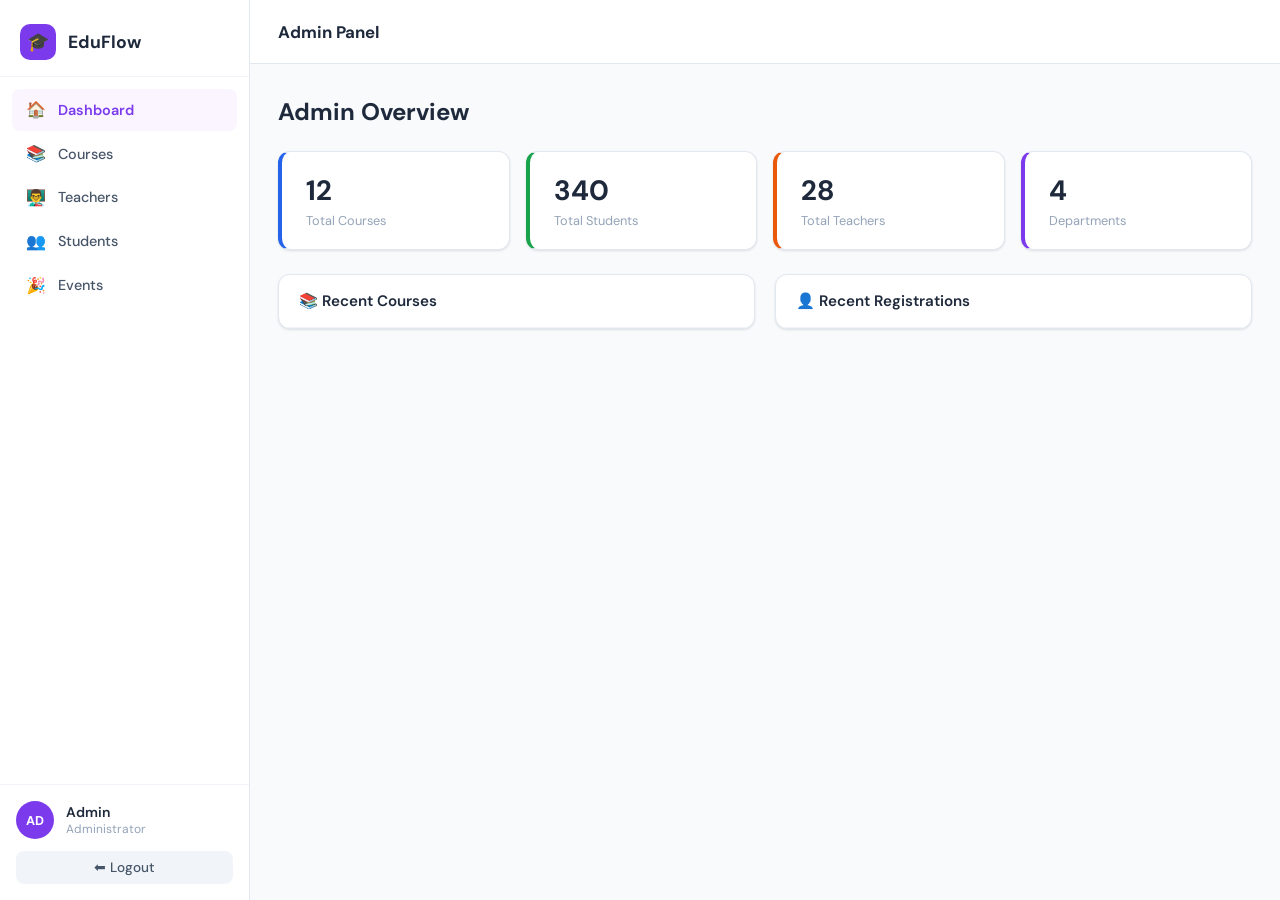
==== admin.html @ 9ffbbc61 "Add files via upload" ====
<!DOCTYPE html>
<html lang="en">
<head>
  <meta charset="UTF-8"/>
  <meta name="viewport" content="width=device-width, initial-scale=1.0"/>
  <title>EduFlow – Admin Panel</title>
  <link rel="stylesheet" href="/style.css"/>
  <link rel="stylesheet" href="/dashboard.css"/>
  <link rel="preconnect" href="https://fonts.googleapis.com">
  <link href="https://fonts.googleapis.com/css2?family=DM+Sans:wght@400;500;600;700&family=DM+Serif+Display&display=swap" rel="stylesheet">
</head>
<body class="dashboard-page admin-theme">

<aside class="sidebar" id="sidebar">
  <div class="sidebar-brand">
    <span class="brand-icon-sm">🎓</span>
    <span>EduFlow</span>
  </div>
  <nav class="sidebar-nav">
    <a href="#" class="nav-item active" data-section="dashboard"><span class="nav-icon">🏠</span><span>Dashboard</span></a>
    <a href="#" class="nav-item" data-section="courses"><span class="nav-icon">📚</span><span>Courses</span></a>
    <a href="#" class="nav-item" data-section="teachers"><span class="nav-icon">👨‍🏫</span><span>Teachers</span></a>
    <a href="#" class="nav-item" data-section="students"><span class="nav-icon">👥</span><span>Students</span></a>
    <a href="#" class="nav-item" data-section="events"><span class="nav-icon">🎉</span><span>Events</span></a>
  </nav>
  <div class="sidebar-footer">
    <div class="user-info">
      <div class="avatar admin-avatar">AD</div>
      <div>
        <div class="user-name">Admin</div>
        <div class="user-role">Administrator</div>
      </div>
    </div>
    <a href="index.html" class="logout-btn">⬅ Logout</a>
  </div>
</aside>

<div class="main-content">
  <header class="topbar">
    <button class="menu-toggle" id="menuToggle">☰</button>
    <div class="topbar-title" id="pageTitle">Admin Panel</div>
  </header>

  <!-- DASHBOARD -->
  <section class="section active" id="section-dashboard">
    <div class="section-header"><h2>Admin Overview</h2></div>
    <div class="stats-row">
      <div class="stat-card blue"><div class="stat-num">12</div><div class="stat-label">Total Courses</div></div>
      <div class="stat-card green"><div class="stat-num">340</div><div class="stat-label">Total Students</div></div>
      <div class="stat-card orange"><div class="stat-num">28</div><div class="stat-label">Total Teachers</div></div>
      <div class="stat-card purple"><div class="stat-num">4</div><div class="stat-label">Departments</div></div>
    </div>
    <div class="two-col">
      <div class="card"><div class="card-header">📚 Recent Courses</div><div id="adminRecentCourses"></div></div>
      <div class="card"><div class="card-header">👤 Recent Registrations</div><div id="adminRecentUsers"></div></div>
    </div>
  </section>

  <!-- COURSES -->
  <section class="section" id="section-courses">
    <div class="section-header"><h2>Course Management</h2></div>
    <div class="card">
      <div class="card-header">Create New Course</div>
      <div class="admin-form">
        <div class="form-row">
          <div class="form-group"><label>Course Name</label><input type="text" id="courseName" placeholder="e.g. Operating Systems"/></div>
          <div class="form-group"><label>Course Code</label><input type="text" id="courseCode" placeholder="e.g. CS301"/></div>
        </div>
        <div class="form-row">
          <div class="form-group"><label>Department</label>
            <select id="courseDept"><option>Computer Science</option><option>Information Technology</option><option>Electronics</option><option>Mechanical</option></select>
          </div>
          <div class="form-group"><label>Assign Teacher</label>
            <select id="courseTeacher" ></select>
          </div>
        </div>
        <div class="form-group"><label>Description</label><textarea id="courseDesc" rows="3" placeholder="Brief description..."></textarea></div>
        <button class="btn-primary" onclick="createCourse()">➕ Create Course</button>
      </div>
    </div>
    <div class="card" style="margin-top:1.5rem">
      <div class="card-header">All Courses</div>
      <table class="data-table">
        <thead><tr><th>Course</th><th>Code</th><th>Department</th><th>Teacher</th><th>Students</th><th>Action</th></tr></thead>
        <tbody id="adminCoursesBody"></tbody>
      </table>
    </div>
  </section>

  <!-- TEACHERS -->
  <section class="section" id="section-teachers">
    <div class="section-header"><h2>Teacher Management</h2></div>
    <div class="card">
      <div class="card-header">Add Teacher</div>
      <div class="admin-form">
        <div class="form-row">
          <div class="form-group"><label>Full Name</label><input type="text" id="teacherName" placeholder="Prof. John Doe"/></div>
          <div class="form-group"><label>Email</label><input type="email" id="teacherEmail" placeholder="john@university.edu"/></div>
        </div>
        <div class="form-row">
          <div class="form-group"><label>Department</label><select id="teacherDept"><option>Computer Science</option><option>IT</option><option>Electronics</option></select></div>
          <div class="form-group"><label>Subject Specialization</label><input type="text" id="teacherSubject" placeholder="e.g. Algorithms"/></div>
        </div>
        <button class="btn-primary" onclick="addTeacher()">➕ Add Teacher</button>
      </div>
    </div>
    <div class="card" style="margin-top:1.5rem">
      <div class="card-header">All Teachers</div>
      <table class="data-table">
        <thead><tr><th>Name</th><th>Email</th><th>Department</th><th>Subjects</th><th>Action</th></tr></thead>
        <tbody id="adminTeachersBody"></tbody>
      </table>
    </div>
  </section>

  <!-- STUDENTS -->
  <section class="section" id="section-students">
    <div class="section-header"><h2>Student Management</h2></div>
    <div class="card">
      <div class="card-header">Add Student</div>
      <div class="admin-form">
        <div class="form-row">
          <div class="form-group"><label>Full Name</label><input type="text" id="studentName" placeholder="Student Name"/></div>
          <div class="form-group"><label>Email</label><input type="email" id="studentEmail" placeholder="student@university.edu"/></div>
        </div>
        <div class="form-row">
          <div class="form-group"><label>Roll Number</label><input type="text" id="studentRoll" placeholder="CS2024001"/></div>
          <div class="form-group"><label>Enroll in Course</label><select id="studentCourse"></select></div>
        </div>
        <button class="btn-primary" onclick="addStudent()">➕ Add Student</button>
      </div>
    </div>
    <div class="card" style="margin-top:1.5rem">
      <div class="card-header">All Students</div>
      <table class="data-table">
        <thead><tr><th>Name</th><th>Roll No</th><th>Email</th><th>Course</th><th>Action</th></tr></thead>
        <tbody id="adminStudentsBody"></tbody>
      </table>
    </div>
  </section>

  <!-- EVENTS -->
  <section class="section" id="section-events">
    <div class="section-header"><h2>Events & Holidays</h2></div>
    <div class="card">
      <div class="card-header">Add Event</div>
      <div class="admin-form">
        <div class="form-row">
          <div class="form-group"><label>Event Name</label><input type="text" id="eventName" placeholder="e.g. Annual Sports Day"/></div>
          <div class="form-group"><label>Date</label><input type="date" id="eventDate"/></div>
        </div>
        <div class="form-row">
          <div class="form-group"><label>Type</label><select id="eventType"><option>Holiday</option><option>Event</option><option>Exam</option></select></div>
          <div class="form-group"><label>Description</label><input type="text" id="eventDesc" placeholder="Short description"/></div>
        </div>
        <button class="btn-primary" onclick="addEvent()">➕ Add Event</button>
      </div>
    </div>
    <div class="card" style="margin-top:1.5rem">
      <div class="card-header">All Events</div>
      <div id="adminEventsList"></div>
    </div>
  </section>
</div>

<script src="js/data.js"></script>
<script src="js/admin.js"></script>
</body>
</html>
---- style.css ----
/* =============================================
   EduFlow LMS – Global & Login Styles
   ============================================= */

:root {
  --blue: #2563eb;
  --blue-dark: #1d4ed8;
  --blue-light: #eff6ff;
  --blue-mid: #3b82f6;
  --green: #16a34a;
  --green-light: #f0fdf4;
  --orange: #ea580c;
  --orange-light: #fff7ed;
  --purple: #7c3aed;
  --purple-light: #faf5ff;
  --red: #dc2626;
  --gray-50: #f8fafc;
  --gray-100: #f1f5f9;
  --gray-200: #e2e8f0;
  --gray-400: #94a3b8;
  --gray-600: #475569;
  --gray-800: #1e293b;
  --white: #ffffff;
  --shadow-sm: 0 1px 3px rgba(0,0,0,0.08), 0 1px 2px rgba(0,0,0,0.04);
  --shadow: 0 4px 16px rgba(0,0,0,0.08);
  --shadow-lg: 0 8px 40px rgba(37,99,235,0.12);
  --radius: 12px;
  --radius-sm: 8px;
  --font: 'DM Sans', sans-serif;
}

*, *::before, *::after { box-sizing: border-box; margin: 0; padding: 0; }

body {
  font-family: var(--font);
  font-size: 15px;
  color: var(--gray-800);
  background: var(--gray-50);
}

/* ====================== LOGIN PAGE ====================== */
.login-page {
  min-height: 100vh;
  display: flex;
  align-items: center;
  justify-content: center;
  background: linear-gradient(135deg, #e0eaff 0%, #f0f4ff 50%, #e8f0fe 100%);
  position: relative;
  overflow: hidden;
}

.login-bg {
  position: fixed;
  inset: 0;
  background:
    radial-gradient(ellipse at 20% 20%, rgba(37,99,235,0.12) 0%, transparent 60%),
    radial-gradient(ellipse at 80% 80%, rgba(124,58,237,0.08) 0%, transparent 60%);
  pointer-events: none;
}

.login-wrapper {
  display: flex;
  flex-direction: column;
  align-items: center;
  gap: 2rem;
  width: 100%;
  max-width: 440px;
  padding: 2rem;
  position: relative;
  z-index: 1;
}

.brand {
  text-align: center;
}

.brand-icon {
  width: 72px;
  height: 72px;
  background: var(--blue);
  border-radius: 20px;
  display: flex;
  align-items: center;
  justify-content: center;
  font-size: 32px;
  margin: 0 auto 1rem;
  box-shadow: 0 8px 24px rgba(37,99,235,0.3);
}

.brand-name {
  font-size: 2rem;
  font-weight: 700;
  color: var(--gray-800);
  letter-spacing: -0.5px;
}

.brand-sub {
  color: var(--gray-400);
  font-size: 0.95rem;
  margin-top: 0.25rem;
}

.login-card {
  background: var(--white);
  border-radius: 20px;
  padding: 2.5rem;
  width: 100%;
  box-shadow: var(--shadow-lg);
  border: 1px solid rgba(255,255,255,0.8);
  animation: slideUp 0.4s ease;
}

@keyframes slideUp {
  from { opacity: 0; transform: translateY(20px); }
  to { opacity: 1; transform: translateY(0); }
}

.login-card h2 {
  font-size: 1.5rem;
  font-weight: 700;
  text-align: center;
  color: var(--gray-800);
}

.login-desc {
  text-align: center;
  color: var(--gray-400);
  margin: 0.4rem 0 1.5rem;
  font-size: 0.9rem;
}

/* Role Tabs */
.role-tabs {
  display: flex;
  background: var(--gray-100);
  border-radius: 10px;
  padding: 4px;
  margin-bottom: 1.5rem;
  gap: 2px;
}

.role-tab {
  flex: 1;
  padding: 0.5rem;
  border: none;
  background: transparent;
  border-radius: 8px;
  font-family: var(--font);
  font-size: 0.9rem;
  font-weight: 500;
  color: var(--gray-600);
  cursor: pointer;
  transition: all 0.2s;
}

.role-tab.active {
  background: var(--white);
  color: var(--blue);
  font-weight: 600;
  box-shadow: var(--shadow-sm);
}

/* Form */
.form-group {
  margin-bottom: 1.25rem;
}

.form-group label {
  display: block;
  font-size: 0.875rem;
  font-weight: 600;
  color: var(--gray-800);
  margin-bottom: 0.5rem;
}

.form-group input,
.form-group select,
.form-group textarea {
  width: 100%;
  padding: 0.75rem 1rem;
  border: 1.5px solid var(--gray-200);
  border-radius: var(--radius-sm);
  font-family: var(--font);
  font-size: 0.95rem;
  color: var(--gray-800);
  background: var(--white);
  transition: border-color 0.2s, box-shadow 0.2s;
  outline: none;
}

.form-group input:focus,
.form-group select:focus,
.form-group textarea:focus {
  border-color: var(--blue);
  box-shadow: 0 0 0 3px rgba(37,99,235,0.1);
}

.form-error {
  color: var(--red);
  font-size: 0.85rem;
  margin-bottom: 0.75rem;
  min-height: 1rem;
  text-align: center;
}

.btn-login {
  width: 100%;
  padding: 0.9rem;
  background: var(--blue);
  color: var(--white);
  border: none;
  border-radius: var(--radius-sm);
  font-family: var(--font);
  font-size: 1rem;
  font-weight: 600;
  cursor: pointer;
  display: flex;
  align-items: center;
  justify-content: center;
  gap: 0.5rem;
  transition: background 0.2s, transform 0.1s, box-shadow 0.2s;
  box-shadow: 0 4px 12px rgba(37,99,235,0.3);
}

.btn-login:hover { background: var(--blue-dark); transform: translateY(-1px); }
.btn-login:active { transform: translateY(0); }

.login-footer-note {
  text-align: center;
  color: var(--gray-400);
  font-size: 0.8rem;
  margin-top: 1.25rem;
}

/* ====================== BUTTONS ====================== */
.btn-primary {
  padding: 0.6rem 1.25rem;
  background: var(--blue);
  color: var(--white);
  border: none;
  border-radius: var(--radius-sm);
  font-family: var(--font);
  font-size: 0.9rem;
  font-weight: 600;
  cursor: pointer;
  transition: background 0.2s;
}
.btn-primary:hover { background: var(--blue-dark); }

.btn-danger {
  padding: 0.45rem 0.9rem;
  background: #fee2e2;
  color: var(--red);
  border: none;
  border-radius: 6px;
  font-family: var(--font);
  font-size: 0.82rem;
  font-weight: 600;
  cursor: pointer;
  transition: background 0.2s;
}
.btn-danger:hover { background: #fecaca; }

.btn-sm {
  padding: 0.4rem 0.85rem;
  background: var(--blue-light);
  color: var(--blue);
  border: none;
  border-radius: 6px;
  font-family: var(--font);
  font-size: 0.82rem;
  font-weight: 600;
  cursor: pointer;
  transition: background 0.2s;
}
.btn-sm:hover { background: #dbeafe; }

/* ====================== UTILITIES ====================== */
.tag {
  display: inline-block;
  padding: 0.2rem 0.7rem;
  border-radius: 20px;
  font-size: 0.75rem;
  font-weight: 600;
}
.tag-blue { background: var(--blue-light); color: var(--blue); }
.tag-green { background: var(--green-light); color: var(--green); }
.tag-orange { background: var(--orange-light); color: var(--orange); }
.tag-red { background: #fee2e2; color: var(--red); }
.tag-purple { background: var(--purple-light); color: var(--purple); }

/* Toast */
.toast {
  position: fixed;
  bottom: 2rem;
  right: 2rem;
  background: var(--gray-800);
  color: var(--white);
  padding: 0.8rem 1.5rem;
  border-radius: 10px;
  font-size: 0.9rem;
  font-weight: 500;
  z-index: 9999;
  opacity: 0;
  transform: translateY(10px);
  transition: all 0.3s;
}
.toast.show { opacity: 1; transform: translateY(0); }

@media (max-width: 600px) {
  .login-wrapper { padding: 1rem; }
  .login-card { padding: 1.5rem; }
}
---- dashboard.css ----
/* =============================================
   EduFlow LMS – Dashboard Styles
   ============================================= */

/* Layout */
.dashboard-page {
  display: flex;
  min-height: 100vh;
  background: var(--gray-50);
}

/* ====================== SIDEBAR ====================== */
.sidebar {
  width: 250px;
  min-height: 100vh;
  background: var(--white);
  border-right: 1px solid var(--gray-200);
  display: flex;
  flex-direction: column;
  position: fixed;
  left: 0; top: 0; bottom: 0;
  z-index: 200;
  transition: transform 0.3s ease;
}

.sidebar-brand {
  display: flex;
  align-items: center;
  gap: 0.75rem;
  padding: 1.5rem 1.25rem 1rem;
  font-weight: 700;
  font-size: 1.1rem;
  color: var(--gray-800);
  border-bottom: 1px solid var(--gray-100);
}

.brand-icon-sm {
  width: 36px;
  height: 36px;
  background: var(--blue);
  border-radius: 10px;
  display: flex;
  align-items: center;
  justify-content: center;
  font-size: 18px;
  flex-shrink: 0;
}

.sidebar-nav {
  flex: 1;
  padding: 0.75rem 0.75rem;
  display: flex;
  flex-direction: column;
  gap: 2px;
  overflow-y: auto;
}

.nav-item {
  display: flex;
  align-items: center;
  gap: 0.75rem;
  padding: 0.65rem 0.875rem;
  border-radius: var(--radius-sm);
  color: var(--gray-600);
  text-decoration: none;
  font-size: 0.9rem;
  font-weight: 500;
  transition: all 0.15s;
}

.nav-item:hover {
  background: var(--blue-light);
  color: var(--blue);
}

.nav-item.active {
  background: var(--blue-light);
  color: var(--blue);
  font-weight: 600;
}

.nav-icon { font-size: 1rem; }

.sidebar-footer {
  padding: 1rem;
  border-top: 1px solid var(--gray-100);
}

.user-info {
  display: flex;
  align-items: center;
  gap: 0.75rem;
  margin-bottom: 0.75rem;
}

.avatar {
  width: 38px;
  height: 38px;
  background: var(--blue);
  color: var(--white);
  border-radius: 50%;
  display: flex;
  align-items: center;
  justify-content: center;
  font-size: 0.8rem;
  font-weight: 700;
  flex-shrink: 0;
}

.teacher-avatar { background: #0d9488; }
.admin-avatar { background: var(--purple); }

.user-name { font-size: 0.875rem; font-weight: 600; color: var(--gray-800); }
.user-role { font-size: 0.75rem; color: var(--gray-400); }

.logout-btn {
  display: block;
  text-align: center;
  padding: 0.5rem;
  background: var(--gray-100);
  border-radius: var(--radius-sm);
  color: var(--gray-600);
  text-decoration: none;
  font-size: 0.85rem;
  font-weight: 500;
  transition: background 0.2s;
}
.logout-btn:hover { background: #fee2e2; color: var(--red); }

/* Teacher sidebar accent */
.teacher-theme .nav-item.active,
.teacher-theme .nav-item:hover { background: #f0fdfa; color: #0d9488; }
.teacher-theme .sidebar-brand .brand-icon-sm { background: #0d9488; }

/* Admin sidebar accent */
.admin-theme .nav-item.active,
.admin-theme .nav-item:hover { background: var(--purple-light); color: var(--purple); }
.admin-theme .sidebar-brand .brand-icon-sm { background: var(--purple); }

/* ====================== TOPBAR ====================== */
.main-content {
  margin-left: 250px;
  flex: 1;
  min-height: 100vh;
}

.topbar {
  position: sticky;
  top: 0;
  z-index: 100;
  display: flex;
  align-items: center;
  gap: 1rem;
  padding: 0 1.75rem;
  height: 64px;
  background: var(--white);
  border-bottom: 1px solid var(--gray-200);
}

.menu-toggle {
  display: none;
  background: none;
  border: none;
  font-size: 1.25rem;
  cursor: pointer;
  color: var(--gray-600);
}

.topbar-title {
  flex: 1;
  font-size: 1.05rem;
  font-weight: 700;
  color: var(--gray-800);
}

.notif-btn {
  background: none;
  border: none;
  font-size: 1.1rem;
  cursor: pointer;
  position: relative;
  padding: 0.4rem;
}

.badge {
  position: absolute;
  top: 0; right: 0;
  background: var(--red);
  color: var(--white);
  font-size: 0.65rem;
  font-weight: 700;
  width: 16px; height: 16px;
  border-radius: 50%;
  display: flex;
  align-items: center;
  justify-content: center;
}

/* ====================== SECTIONS ====================== */
.section { display: none; padding: 2rem 1.75rem; }
.section.active { display: block; animation: fadeIn 0.25s ease; }
@keyframes fadeIn { from { opacity: 0; transform: translateY(8px); } to { opacity: 1; transform: translateY(0); } }

.section-header { margin-bottom: 1.5rem; }
.section-header h2 { font-size: 1.5rem; font-weight: 700; color: var(--gray-800); }
.section-header p { color: var(--gray-400); margin-top: 0.25rem; font-size: 0.9rem; }

/* ====================== CARDS ====================== */
.card {
  background: var(--white);
  border-radius: var(--radius);
  border: 1px solid var(--gray-200);
  box-shadow: var(--shadow-sm);
  overflow: hidden;
}

.card-header {
  padding: 1rem 1.25rem;
  font-weight: 600;
  font-size: 0.95rem;
  border-bottom: 1px solid var(--gray-100);
  display: flex;
  align-items: center;
  justify-content: space-between;
  gap: 1rem;
}

/* ====================== STATS ROW ====================== */
.stats-row {
  display: grid;
  grid-template-columns: repeat(4, 1fr);
  gap: 1rem;
  margin-bottom: 1.5rem;
}

.stat-card {
  background: var(--white);
  border-radius: var(--radius);
  padding: 1.25rem 1.5rem;
  border: 1px solid var(--gray-200);
  box-shadow: var(--shadow-sm);
  border-left: 4px solid transparent;
}

.stat-card.blue { border-left-color: var(--blue); }
.stat-card.green { border-left-color: var(--green); }
.stat-card.orange { border-left-color: var(--orange); }
.stat-card.purple { border-left-color: var(--purple); }

.stat-num { font-size: 1.75rem; font-weight: 700; color: var(--gray-800); }
.stat-label { font-size: 0.8rem; color: var(--gray-400); margin-top: 0.2rem; }

/* ====================== TWO COL ====================== */
.two-col {
  display: grid;
  grid-template-columns: 1fr 1fr;
  gap: 1.25rem;
}

/* ====================== CALENDAR ====================== */
.calendar {
  padding: 1rem 1.25rem;
}

.cal-header {
  display: flex;
  align-items: center;
  justify-content: space-between;
  margin-bottom: 0.75rem;
  font-weight: 600;
}

.cal-nav { background: none; border: none; cursor: pointer; font-size: 1.1rem; color: var(--gray-600); }
.cal-nav:hover { color: var(--blue); }

.cal-grid {
  display: grid;
  grid-template-columns: repeat(7, 1fr);
  gap: 2px;
  text-align: center;
}

.cal-day-name {
  font-size: 0.72rem;
  font-weight: 600;
  color: var(--gray-400);
  padding: 0.35rem 0;
}

.cal-day {
  font-size: 0.82rem;
  padding: 0.4rem;
  border-radius: 6px;
  cursor: default;
  transition: background 0.15s;
}

.cal-day.today { background: var(--blue); color: var(--white); font-weight: 700; }
.cal-day.has-event { background: var(--blue-light); color: var(--blue); font-weight: 600; cursor: pointer; }
.cal-day.empty { visibility: hidden; }

/* ====================== ASSIGNMENT LIST ====================== */
.assignment-list { padding: 0 1.25rem 1rem; }

.assignment-item {
  display: flex;
  align-items: center;
  gap: 0.75rem;
  padding: 0.75rem 0;
  border-bottom: 1px solid var(--gray-100);
}
.assignment-item:last-child { border-bottom: none; }

.assign-dot { width: 8px; height: 8px; border-radius: 50%; flex-shrink: 0; }
.assign-dot.urgent { background: var(--red); }
.assign-dot.normal { background: var(--blue); }
.assign-dot.done { background: var(--green); }

.assign-info { flex: 1; }
.assign-title { font-size: 0.875rem; font-weight: 600; }
.assign-meta { font-size: 0.78rem; color: var(--gray-400); margin-top: 2px; }

/* ====================== EVENTS ====================== */
.event-list { padding: 0.5rem 1.25rem 1rem; }

.event-item {
  display: flex;
  align-items: flex-start;
  gap: 0.875rem;
  padding: 0.75rem 0;
  border-bottom: 1px solid var(--gray-100);
}
.event-item:last-child { border-bottom: none; }

.event-date-box {
  min-width: 44px;
  text-align: center;
  background: var(--blue-light);
  border-radius: 8px;
  padding: 0.4rem;
}
.event-day { font-size: 1.2rem; font-weight: 700; color: var(--blue); line-height: 1; }
.event-month { font-size: 0.65rem; color: var(--blue); font-weight: 600; text-transform: uppercase; }

.event-content .event-name { font-size: 0.875rem; font-weight: 600; }
.event-content .event-type-label { font-size: 0.75rem; color: var(--gray-400); margin-top: 2px; }

/* ====================== COURSES GRID ====================== */
.courses-grid {
  display: grid;
  grid-template-columns: repeat(3, 1fr);
  gap: 1.25rem;
}

.course-card {
  background: var(--white);
  border-radius: var(--radius);
  border: 1px solid var(--gray-200);
  box-shadow: var(--shadow-sm);
  overflow: hidden;
  transition: transform 0.2s, box-shadow 0.2s;
  cursor: pointer;
}
.course-card:hover { transform: translateY(-2px); box-shadow: var(--shadow); }

.course-card-top {
  height: 80px;
  display: flex;
  align-items: center;
  justify-content: center;
  font-size: 2rem;
}

.course-card-body { padding: 1rem; }
.course-name { font-size: 0.95rem; font-weight: 700; margin-bottom: 0.25rem; }
.course-code { font-size: 0.78rem; color: var(--gray-400); }
.course-progress-bar {
  height: 4px;
  background: var(--gray-200);
  border-radius: 2px;
  margin-top: 0.75rem;
}
.course-progress-fill { height: 100%; border-radius: 2px; background: var(--blue); }
.course-progress-label { font-size: 0.75rem; color: var(--gray-400); margin-top: 0.4rem; }

/* ====================== TIMETABLE ====================== */
.timetable-wrap { overflow-x: auto; }

.timetable-table {
  width: 100%;
  border-collapse: collapse;
  background: var(--white);
  border-radius: var(--radius);
  overflow: hidden;
  border: 1px solid var(--gray-200);
  box-shadow: var(--shadow-sm);
}

.timetable-table th {
  background: var(--blue);
  color: var(--white);
  padding: 0.75rem 1rem;
  text-align: center;
  font-size: 0.85rem;
  font-weight: 600;
}

.timetable-table td {
  padding: 0.75rem 1rem;
  text-align: center;
  border-bottom: 1px solid var(--gray-100);
  font-size: 0.875rem;
}

.timetable-table tr:last-child td { border-bottom: none; }
.timetable-table td:first-child { font-weight: 600; color: var(--gray-600); background: var(--gray-50); }

.timetable-cell {
  background: var(--blue-light);
  color: var(--blue);
  border-radius: 6px;
  padding: 0.3rem 0.5rem;
  font-size: 0.78rem;
  font-weight: 600;
}

.timetable-cell.free { background: transparent; color: var(--gray-400); font-weight: 400; }

/* ====================== ASSIGNMENTS SECTION ====================== */
.assignments-wrap { display: flex; flex-direction: column; gap: 1rem; }

.assignment-card {
  background: var(--white);
  border: 1px solid var(--gray-200);
  border-radius: var(--radius);
  padding: 1.25rem;
  box-shadow: var(--shadow-sm);
}

.assignment-card-header {
  display: flex;
  align-items: flex-start;
  justify-content: space-between;
  margin-bottom: 0.75rem;
}

.assignment-card h4 { font-size: 1rem; font-weight: 700; }
.assignment-card .subject { font-size: 0.82rem; color: var(--gray-400); margin-top: 2px; }
.assignment-card .due { font-size: 0.82rem; color: var(--orange); font-weight: 600; }

.assignment-card-body { margin-top: 0.75rem; }

.file-upload-area {
  border: 2px dashed var(--gray-200);
  border-radius: var(--radius-sm);
  padding: 1.5rem;
  text-align: center;
  color: var(--gray-400);
  font-size: 0.875rem;
  cursor: pointer;
  transition: border-color 0.2s;
  margin-bottom: 0.75rem;
}
.file-upload-area:hover { border-color: var(--blue); color: var(--blue); }

.comment-box {
  border: 1.5px solid var(--gray-200);
  border-radius: var(--radius-sm);
  padding: 0.75rem;
  font-size: 0.875rem;
  width: 100%;
  font-family: var(--font);
  resize: none;
  margin-bottom: 0.75rem;
  outline: none;
  transition: border-color 0.2s;
}
.comment-box:focus { border-color: var(--blue); }

/* ====================== ATTENDANCE ====================== */
.attendance-wrap { display: flex; flex-direction: column; gap: 1rem; }

.attendance-card {
  background: var(--white);
  border: 1px solid var(--gray-200);
  border-radius: var(--radius);
  padding: 1.25rem 1.5rem;
  box-shadow: var(--shadow-sm);
}

.att-header { display: flex; justify-content: space-between; align-items: center; margin-bottom: 0.75rem; }
.att-subject { font-weight: 700; font-size: 0.95rem; }
.att-percent { font-size: 1.25rem; font-weight: 700; }
.att-percent.good { color: var(--green); }
.att-percent.warn { color: var(--orange); }
.att-percent.bad { color: var(--red); }

.att-bar { height: 8px; background: var(--gray-200); border-radius: 4px; }
.att-bar-fill { height: 100%; border-radius: 4px; }
.att-bar-fill.good { background: var(--green); }
.att-bar-fill.warn { background: var(--orange); }
.att-bar-fill.bad { background: var(--red); }

.att-detail { margin-top: 0.5rem; font-size: 0.78rem; color: var(--gray-400); }

/* ====================== GRADES ====================== */
.grades-wrap {
  display: grid;
  grid-template-columns: repeat(2, 1fr);
  gap: 1.25rem;
}

.grade-card {
  background: var(--white);
  border: 1px solid var(--gray-200);
  border-radius: var(--radius);
  padding: 1.25rem;
  box-shadow: var(--shadow-sm);
}

.grade-subject { font-weight: 700; margin-bottom: 0.75rem; }

.grade-row {
  display: flex;
  justify-content: space-between;
  align-items: center;
  padding: 0.5rem 0;
  border-bottom: 1px solid var(--gray-100);
  font-size: 0.875rem;
}
.grade-row:last-child { border-bottom: none; }
.grade-score { font-weight: 700; }

/* ====================== DOUBTS ====================== */
.doubts-wrap { display: grid; grid-template-columns: 1fr 1.5fr; gap: 1.25rem; }
.doubt-form-card { padding: 1.25rem; }

.doubt-item {
  padding: 0.875rem 1.25rem;
  border-bottom: 1px solid var(--gray-100);
  font-size: 0.875rem;
}
.doubt-item:last-child { border-bottom: none; }
.doubt-item strong { display: block; margin-bottom: 0.2rem; }
.doubt-answer { margin-top: 0.5rem; background: var(--blue-light); color: var(--blue); border-radius: 6px; padding: 0.5rem 0.75rem; font-size: 0.82rem; }

/* ====================== CHAT ====================== */
.chat-layout {
  display: grid;
  grid-template-columns: 280px 1fr;
  gap: 1.25rem;
  height: calc(100vh - 180px);
}

.chat-sidebar {
  background: var(--white);
  border-radius: var(--radius);
  border: 1px solid var(--gray-200);
  display: flex;
  flex-direction: column;
  overflow: hidden;
}

.chat-search { padding: 1rem; border-bottom: 1px solid var(--gray-100); }
.chat-search input { width: 100%; padding: 0.5rem 0.75rem; border: 1.5px solid var(--gray-200); border-radius: 8px; font-family: var(--font); font-size: 0.875rem; outline: none; }
.chat-search input:focus { border-color: var(--blue); }

.chat-contacts { flex: 1; overflow-y: auto; }

.chat-contact {
  display: flex;
  align-items: center;
  gap: 0.75rem;
  padding: 0.875rem 1rem;
  cursor: pointer;
  border-bottom: 1px solid var(--gray-50);
  transition: background 0.15s;
}
.chat-contact:hover { background: var(--blue-light); }
.chat-contact.active { background: var(--blue-light); }
.chat-contact-avatar {
  width: 36px; height: 36px;
  border-radius: 50%;
  background: var(--blue);
  color: var(--white);
  font-size: 0.8rem;
  font-weight: 700;
  display: flex; align-items: center; justify-content: center;
  flex-shrink: 0;
}
.chat-contact-name { font-size: 0.875rem; font-weight: 600; }
.chat-contact-sub { font-size: 0.75rem; color: var(--gray-400); }

.chat-main {
  background: var(--white);
  border-radius: var(--radius);
  border: 1px solid var(--gray-200);
  display: flex;
  flex-direction: column;
  overflow: hidden;
}

.chat-header-bar {
  padding: 1rem 1.25rem;
  font-weight: 600;
  border-bottom: 1px solid var(--gray-100);
  background: var(--gray-50);
}

.chat-messages {
  flex: 1;
  overflow-y: auto;
  padding: 1.25rem;
  display: flex;
  flex-direction: column;
  gap: 0.75rem;
}

.chat-msg {
  max-width: 70%;
  padding: 0.65rem 1rem;
  border-radius: 14px;
  font-size: 0.875rem;
  line-height: 1.5;
}
.chat-msg.sent {
  align-self: flex-end;
  background: var(--blue);
  color: var(--white);
  border-bottom-right-radius: 4px;
}
.chat-msg.recv {
  align-self: flex-start;
  background: var(--gray-100);
  color: var(--gray-800);
  border-bottom-left-radius: 4px;
}
.chat-msg-time { font-size: 0.68rem; opacity: 0.7; margin-top: 4px; }

.chat-input-row {
  padding: 1rem;
  border-top: 1px solid var(--gray-100);
  display: flex;
  gap: 0.75rem;
}
.chat-input-row input {
  flex: 1;
  padding: 0.65rem 1rem;
  border: 1.5px solid var(--gray-200);
  border-radius: 24px;
  font-family: var(--font);
  font-size: 0.875rem;
  outline: none;
}
.chat-input-row input:focus { border-color: var(--blue); }
.chat-input-row button {
  padding: 0.65rem 1.25rem;
  background: var(--blue);
  color: var(--white);
  border: none;
  border-radius: 24px;
  font-family: var(--font);
  font-size: 0.875rem;
  font-weight: 600;
  cursor: pointer;
  transition: background 0.2s;
}
.chat-input-row button:hover { background: var(--blue-dark); }

/* ====================== EVENTS FULL ====================== */
.events-full {
  display: grid;
  grid-template-columns: repeat(3, 1fr);
  gap: 1rem;
}

.event-full-card {
  background: var(--white);
  border: 1px solid var(--gray-200);
  border-radius: var(--radius);
  padding: 1.25rem;
  box-shadow: var(--shadow-sm);
  border-top: 4px solid var(--blue);
}
.event-full-card.holiday { border-top-color: var(--green); }
.event-full-card.exam { border-top-color: var(--orange); }
.event-full-card.event { border-top-color: var(--purple); }

.event-full-name { font-weight: 700; margin-bottom: 0.5rem; }
.event-full-date { font-size: 0.82rem; color: var(--gray-400); }
.event-full-desc { font-size: 0.875rem; color: var(--gray-600); margin-top: 0.5rem; }

/* ====================== TEACHER GRADING ====================== */
.grading-card {
  background: var(--white);
  border: 1px solid var(--gray-200);
  border-radius: var(--radius);
  padding: 1.25rem;
  box-shadow: var(--shadow-sm);
  margin-bottom: 1rem;
}
.grading-header { display: flex; justify-content: space-between; align-items: flex-start; margin-bottom: 1rem; }
.grading-header h4 { font-weight: 700; }
.submission-list { display: flex; flex-direction: column; gap: 0.5rem; }
.submission-row {
  display: flex;
  align-items: center;
  gap: 1rem;
  padding: 0.65rem 0.875rem;
  background: var(--gray-50);
  border-radius: 8px;
  font-size: 0.875rem;
}
.submission-row .s-name { flex: 1; font-weight: 600; }
.submission-row .s-time { color: var(--gray-400); font-size: 0.78rem; }
.grade-input {
  width: 60px;
  padding: 0.35rem 0.5rem;
  border: 1.5px solid var(--gray-200);
  border-radius: 6px;
  font-family: var(--font);
  font-size: 0.875rem;
  text-align: center;
  outline: none;
}
.grade-input:focus { border-color: var(--blue); }

/* ====================== TOGGLE ====================== */
.toggle-label {
  display: flex;
  align-items: center;
  gap: 0.5rem;
  font-size: 0.875rem;
  font-weight: 500;
  cursor: pointer;
}
.toggle-label input { display: none; }
.toggle-slider {
  width: 40px; height: 22px;
  background: var(--gray-200);
  border-radius: 11px;
  position: relative;
  transition: background 0.2s;
}
.toggle-slider::after {
  content: '';
  width: 18px; height: 18px;
  background: var(--white);
  border-radius: 50%;
  position: absolute;
  top: 2px; left: 2px;
  transition: left 0.2s;
  box-shadow: 0 1px 3px rgba(0,0,0,0.2);
}
.toggle-label input:checked + .toggle-slider { background: var(--blue); }
.toggle-label input:checked + .toggle-slider::after { left: 20px; }

/* ====================== DATA TABLE ====================== */
.data-table {
  width: 100%;
  border-collapse: collapse;
}
.data-table th {
  text-align: left;
  padding: 0.75rem 1.25rem;
  font-size: 0.8rem;
  font-weight: 600;
  color: var(--gray-400);
  text-transform: uppercase;
  letter-spacing: 0.05em;
  border-bottom: 1px solid var(--gray-100);
}
.data-table td {
  padding: 0.875rem 1.25rem;
  border-bottom: 1px solid var(--gray-100);
  font-size: 0.875rem;
}
.data-table tbody tr:last-child td { border-bottom: none; }
.data-table tbody tr:hover { background: var(--gray-50); }

/* ====================== ADMIN FORM ====================== */
.admin-form { padding: 1.25rem; }
.form-row { display: grid; grid-template-columns: 1fr 1fr; gap: 1rem; }
.inline-search {
  padding: 0.35rem 0.75rem;
  border: 1.5px solid var(--gray-200);
  border-radius: 6px;
  font-family: var(--font);
  font-size: 0.85rem;
  outline: none;
}
.inline-search:focus { border-color: var(--blue); }

/* ====================== UPCOMING TOPICS ====================== */
.topic-item {
  display: flex;
  align-items: flex-start;
  gap: 0.875rem;
  padding: 0.875rem 1.25rem;
  border-bottom: 1px solid var(--gray-100);
}
.topic-item:last-child { border-bottom: none; }
.topic-num {
  width: 28px; height: 28px;
  background: var(--blue-light);
  color: var(--blue);
  border-radius: 50%;
  display: flex; align-items: center; justify-content: center;
  font-size: 0.75rem;
  font-weight: 700;
  flex-shrink: 0;
}
.topic-content .topic-name { font-size: 0.875rem; font-weight: 600; }
.topic-content .topic-sub { font-size: 0.78rem; color: var(--gray-400); margin-top: 2px; }

/* ====================== ADMIN RECENT ====================== */
.recent-item {
  display: flex;
  align-items: center;
  justify-content: space-between;
  padding: 0.75rem 1.25rem;
  border-bottom: 1px solid var(--gray-100);
  font-size: 0.875rem;
}
.recent-item:last-child { border-bottom: none; }

/* ====================== RESPONSIVE ====================== */
@media (max-width: 1024px) {
  .stats-row { grid-template-columns: repeat(2, 1fr); }
  .two-col { grid-template-columns: 1fr; }
  .courses-grid { grid-template-columns: repeat(2, 1fr); }
  .grades-wrap { grid-template-columns: 1fr; }
  .events-full { grid-template-columns: repeat(2, 1fr); }
  .doubts-wrap { grid-template-columns: 1fr; }
}

@media (max-width: 768px) {
  .sidebar { transform: translateX(-100%); }
  .sidebar.open { transform: translateX(0); }
  .main-content { margin-left: 0; }
  .menu-toggle { display: block; }
  .courses-grid { grid-template-columns: 1fr; }
  .chat-layout { grid-template-columns: 1fr; height: auto; }
  .chat-sidebar { max-height: 250px; }
  .chat-main { min-height: 400px; }
  .events-full { grid-template-columns: 1fr; }
  .form-row { grid-template-columns: 1fr; }
  .stats-row { grid-template-columns: repeat(2, 1fr); }
}
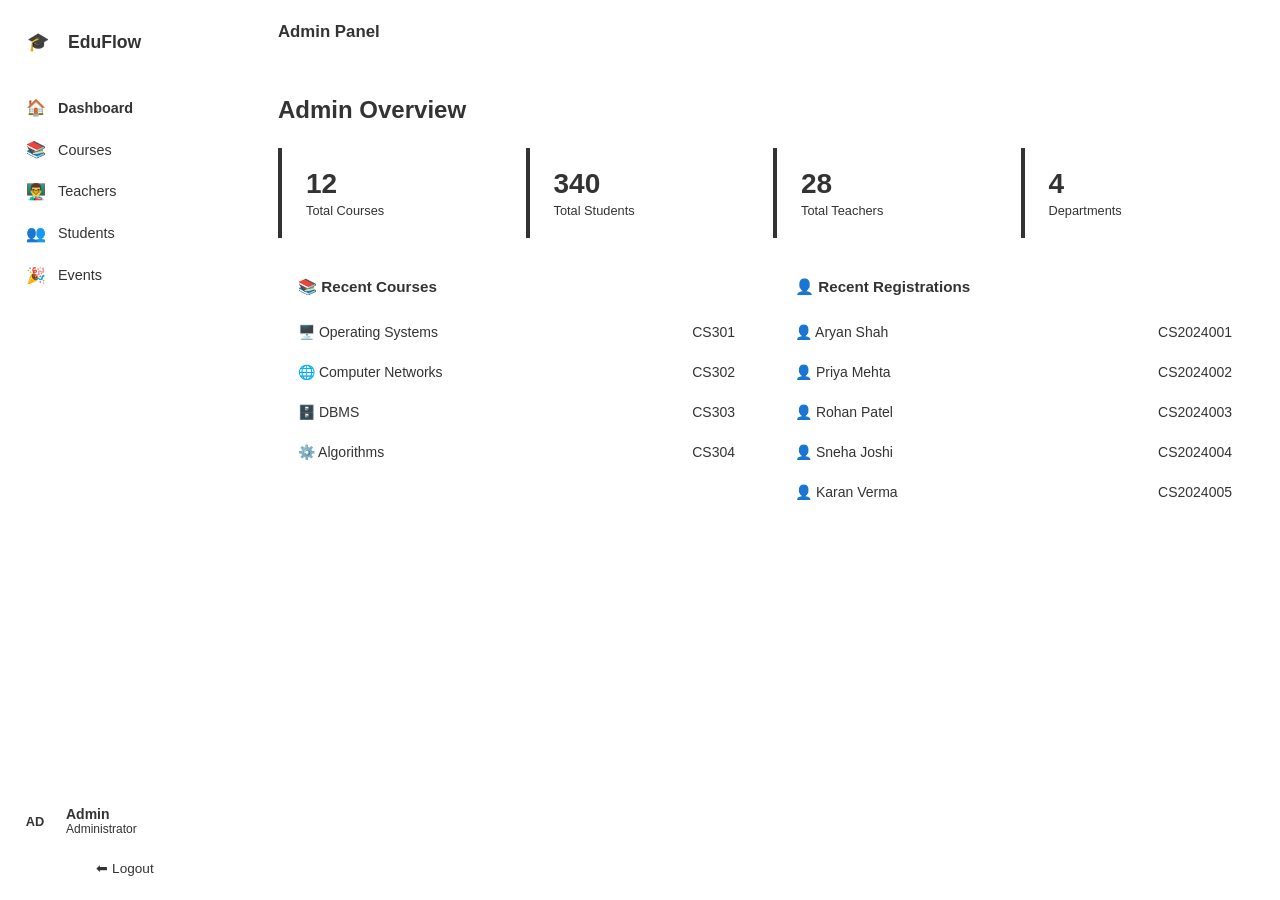
==== commit 231e9a8d: "Add files via upload" ====
--- a/admin.html
+++ b/admin.html
@@ -163,7 +163,7 @@
   </section>
 </div>
 
-<script src="js/data.js"></script>
-<script src="js/admin.js"></script>
+<script src="/data.js"></script>
+<script src="/admin.js"></script>
 </body>
 </html>
--- a/style.css
+++ b/style.css
@@ -1,313 +1,127 @@
-/* =============================================
-   EduFlow LMS – Global & Login Styles
-   ============================================= */
-
-:root {
-  --blue: #2563eb;
-  --blue-dark: #1d4ed8;
-  --blue-light: #eff6ff;
-  --blue-mid: #3b82f6;
-  --green: #16a34a;
-  --green-light: #f0fdf4;
-  --orange: #ea580c;
-  --orange-light: #fff7ed;
-  --purple: #7c3aed;
-  --purple-light: #faf5ff;
-  --red: #dc2626;
-  --gray-50: #f8fafc;
-  --gray-100: #f1f5f9;
-  --gray-200: #e2e8f0;
-  --gray-400: #94a3b8;
-  --gray-600: #475569;
-  --gray-800: #1e293b;
-  --white: #ffffff;
-  --shadow-sm: 0 1px 3px rgba(0,0,0,0.08), 0 1px 2px rgba(0,0,0,0.04);
-  --shadow: 0 4px 16px rgba(0,0,0,0.08);
-  --shadow-lg: 0 8px 40px rgba(37,99,235,0.12);
-  --radius: 12px;
-  --radius-sm: 8px;
-  --font: 'DM Sans', sans-serif;
+/* Reset and Base Styles */
+* {
+    box-sizing: border-box;
+    font-family: 'Segoe UI', Tahoma, Geneva, Verdana, sans-serif;
+    margin: 0;
+    padding: 0;
 }
 
-*, *::before, *::after { box-sizing: border-box; margin: 0; padding: 0; }
-
 body {
-  font-family: var(--font);
-  font-size: 15px;
-  color: var(--gray-800);
-  background: var(--gray-50);
+    background-color: #f4f7f6;
+    color: #333;
 }
 
-/* ====================== LOGIN PAGE ====================== */
-.login-page {
-  min-height: 100vh;
-  display: flex;
-  align-items: center;
-  justify-content: center;
-  background: linear-gradient(135deg, #e0eaff 0%, #f0f4ff 50%, #e8f0fe 100%);
-  position: relative;
-  overflow: hidden;
-}
-
-.login-bg {
-  position: fixed;
-  inset: 0;
-  background:
-    radial-gradient(ellipse at 20% 20%, rgba(37,99,235,0.12) 0%, transparent 60%),
-    radial-gradient(ellipse at 80% 80%, rgba(124,58,237,0.08) 0%, transparent 60%);
-  pointer-events: none;
-}
-
+/* --- Login & Registration Page Styles --- */
 .login-wrapper {
-  display: flex;
-  flex-direction: column;
-  align-items: center;
-  gap: 2rem;
-  width: 100%;
-  max-width: 440px;
-  padding: 2rem;
-  position: relative;
-  z-index: 1;
-}
-
-.brand {
-  text-align: center;
-}
-
-.brand-icon {
-  width: 72px;
-  height: 72px;
-  background: var(--blue);
-  border-radius: 20px;
-  display: flex;
-  align-items: center;
-  justify-content: center;
-  font-size: 32px;
-  margin: 0 auto 1rem;
-  box-shadow: 0 8px 24px rgba(37,99,235,0.3);
-}
-
-.brand-name {
-  font-size: 2rem;
-  font-weight: 700;
-  color: var(--gray-800);
-  letter-spacing: -0.5px;
-}
-
-.brand-sub {
-  color: var(--gray-400);
-  font-size: 0.95rem;
-  margin-top: 0.25rem;
+    display: flex;
+    justify-content: center;
+    align-items: center;
+    height: 100vh;
+    background: linear-gradient(135deg, #e0eafc, #cfdef3); /* Soft blue gradient */
 }
 
 .login-card {
-  background: var(--white);
-  border-radius: 20px;
-  padding: 2.5rem;
-  width: 100%;
-  box-shadow: var(--shadow-lg);
-  border: 1px solid rgba(255,255,255,0.8);
-  animation: slideUp 0.4s ease;
-}
-
-@keyframes slideUp {
-  from { opacity: 0; transform: translateY(20px); }
-  to { opacity: 1; transform: translateY(0); }
+    background: #fff;
+    padding: 40px;
+    border-radius: 12px;
+    box-shadow: 0 4px 20px rgba(0,0,0,0.1);
+    width: 100%;
+    max-width: 400px;
+    text-align: center;
 }
 
 .login-card h2 {
-  font-size: 1.5rem;
-  font-weight: 700;
-  text-align: center;
-  color: var(--gray-800);
+    margin-bottom: 25px;
+    color: #2c3e50;
+    font-size: 24px;
 }
 
-.login-desc {
-  text-align: center;
-  color: var(--gray-400);
-  margin: 0.4rem 0 1.5rem;
-  font-size: 0.9rem;
-}
-
-/* Role Tabs */
+/* The Role Selection Tabs */
 .role-tabs {
-  display: flex;
-  background: var(--gray-100);
-  border-radius: 10px;
-  padding: 4px;
-  margin-bottom: 1.5rem;
-  gap: 2px;
+    display: flex;
+    background: #f1f1f1;
+    border-radius: 30px;
+    margin-bottom: 25px;
+    padding: 5px;
 }
 
 .role-tab {
-  flex: 1;
-  padding: 0.5rem;
-  border: none;
-  background: transparent;
-  border-radius: 8px;
-  font-family: var(--font);
-  font-size: 0.9rem;
-  font-weight: 500;
-  color: var(--gray-600);
-  cursor: pointer;
-  transition: all 0.2s;
+    flex: 1;
+    padding: 10px;
+    border: none;
+    background: transparent;
+    cursor: pointer;
+    border-radius: 30px;
+    font-weight: bold;
+    color: #666;
+    transition: all 0.3s ease;
 }
 
 .role-tab.active {
-  background: var(--white);
-  color: var(--blue);
-  font-weight: 600;
-  box-shadow: var(--shadow-sm);
+    background: #fff;
+    color: #0056b3; /* Primary blue */
+    box-shadow: 0 2px 5px rgba(0,0,0,0.1);
 }
 
-/* Form */
+/* Form Inputs */
 .form-group {
-  margin-bottom: 1.25rem;
+    margin-bottom: 20px;
+    text-align: left;
 }
 
 .form-group label {
-  display: block;
-  font-size: 0.875rem;
-  font-weight: 600;
-  color: var(--gray-800);
-  margin-bottom: 0.5rem;
+    display: block;
+    margin-bottom: 8px;
+    font-weight: 600;
+    font-size: 14px;
+    color: #555;
 }
 
-.form-group input,
-.form-group select,
-.form-group textarea {
-  width: 100%;
-  padding: 0.75rem 1rem;
-  border: 1.5px solid var(--gray-200);
-  border-radius: var(--radius-sm);
-  font-family: var(--font);
-  font-size: 0.95rem;
-  color: var(--gray-800);
-  background: var(--white);
-  transition: border-color 0.2s, box-shadow 0.2s;
-  outline: none;
+.form-group input {
+    width: 100%;
+    padding: 12px;
+    border: 1px solid #ccc;
+    border-radius: 6px;
+    outline: none;
+    transition: border-color 0.3s;
+    font-size: 15px;
 }
 
-.form-group input:focus,
-.form-group select:focus,
-.form-group textarea:focus {
-  border-color: var(--blue);
-  box-shadow: 0 0 0 3px rgba(37,99,235,0.1);
+.form-group input:focus {
+    border-color: #0056b3;
 }
 
-.form-error {
-  color: var(--red);
-  font-size: 0.85rem;
-  margin-bottom: 0.75rem;
-  min-height: 1rem;
-  text-align: center;
+/* Buttons and Links */
+button[type="submit"] {
+    width: 100%;
+    padding: 12px;
+    background: #0056b3;
+    color: white;
+    border: none;
+    border-radius: 6px;
+    font-size: 16px;
+    font-weight: bold;
+    cursor: pointer;
+    transition: background 0.3s;
+    margin-top: 10px;
 }
 
-.btn-login {
-  width: 100%;
-  padding: 0.9rem;
-  background: var(--blue);
-  color: var(--white);
-  border: none;
-  border-radius: var(--radius-sm);
-  font-family: var(--font);
-  font-size: 1rem;
-  font-weight: 600;
-  cursor: pointer;
-  display: flex;
-  align-items: center;
-  justify-content: center;
-  gap: 0.5rem;
-  transition: background 0.2s, transform 0.1s, box-shadow 0.2s;
-  box-shadow: 0 4px 12px rgba(37,99,235,0.3);
+button[type="submit"]:hover {
+    background: #004494;
 }
 
-.btn-login:hover { background: var(--blue-dark); transform: translateY(-1px); }
-.btn-login:active { transform: translateY(0); }
-
-.login-footer-note {
-  text-align: center;
-  color: var(--gray-400);
-  font-size: 0.8rem;
-  margin-top: 1.25rem;
+.login-card p {
+    margin-top: 20px;
+    font-size: 14px;
+    color: #666;
 }
 
-/* ====================== BUTTONS ====================== */
-.btn-primary {
-  padding: 0.6rem 1.25rem;
-  background: var(--blue);
-  color: var(--white);
-  border: none;
-  border-radius: var(--radius-sm);
-  font-family: var(--font);
-  font-size: 0.9rem;
-  font-weight: 600;
-  cursor: pointer;
-  transition: background 0.2s;
+.login-card a {
+    color: #0056b3;
+    text-decoration: none;
+    font-weight: bold;
 }
-.btn-primary:hover { background: var(--blue-dark); }
 
-.btn-danger {
-  padding: 0.45rem 0.9rem;
-  background: #fee2e2;
-  color: var(--red);
-  border: none;
-  border-radius: 6px;
-  font-family: var(--font);
-  font-size: 0.82rem;
-  font-weight: 600;
-  cursor: pointer;
-  transition: background 0.2s;
-}
-.btn-danger:hover { background: #fecaca; }
-
-.btn-sm {
-  padding: 0.4rem 0.85rem;
-  background: var(--blue-light);
-  color: var(--blue);
-  border: none;
-  border-radius: 6px;
-  font-family: var(--font);
-  font-size: 0.82rem;
-  font-weight: 600;
-  cursor: pointer;
-  transition: background 0.2s;
-}
-.btn-sm:hover { background: #dbeafe; }
-
-/* ====================== UTILITIES ====================== */
-.tag {
-  display: inline-block;
-  padding: 0.2rem 0.7rem;
-  border-radius: 20px;
-  font-size: 0.75rem;
-  font-weight: 600;
-}
-.tag-blue { background: var(--blue-light); color: var(--blue); }
-.tag-green { background: var(--green-light); color: var(--green); }
-.tag-orange { background: var(--orange-light); color: var(--orange); }
-.tag-red { background: #fee2e2; color: var(--red); }
-.tag-purple { background: var(--purple-light); color: var(--purple); }
-
-/* Toast */
-.toast {
-  position: fixed;
-  bottom: 2rem;
-  right: 2rem;
-  background: var(--gray-800);
-  color: var(--white);
-  padding: 0.8rem 1.5rem;
-  border-radius: 10px;
-  font-size: 0.9rem;
-  font-weight: 500;
-  z-index: 9999;
-  opacity: 0;
-  transform: translateY(10px);
-  transition: all 0.3s;
-}
-.toast.show { opacity: 1; transform: translateY(0); }
-
-@media (max-width: 600px) {
-  .login-wrapper { padding: 1rem; }
-  .login-card { padding: 1.5rem; }
-}
+.login-card a:hover {
+    text-decoration: underline;
+}
